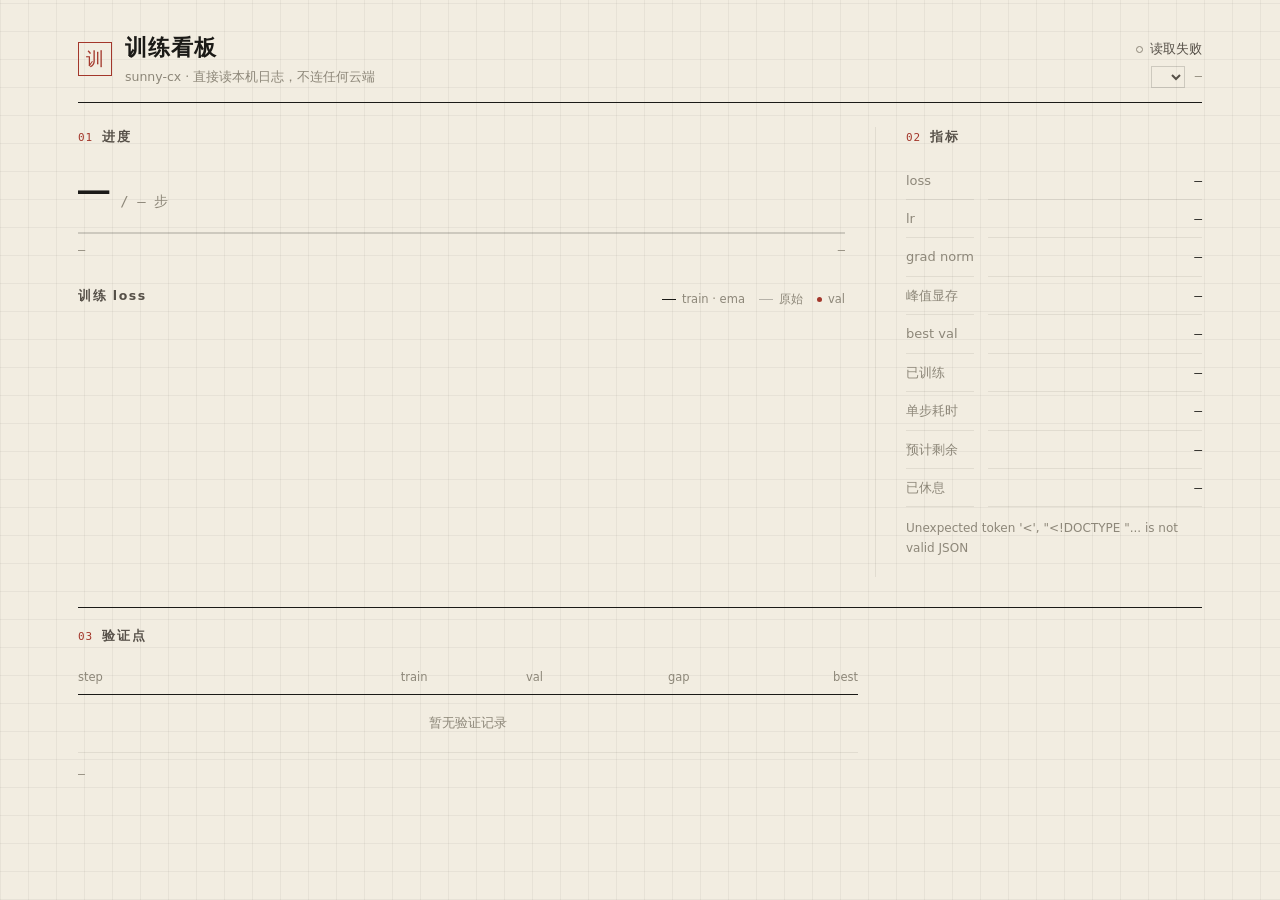
==== web/live.html @ 420f2d52 "feat: 本地实时训练看板（读日志，不连云端） 服务端 - server/train_state.py：纯标准库解析 logs/*.log 与 checkpoints/*.json   进度 / l" ====
<!doctype html>
<html lang="zh-CN">
<head>
<meta charset="utf-8">
<meta name="viewport" content="width=device-width, initial-scale=1">
<title>训练看板 · sunny-cx</title>
<meta name="description" content="直接读取本机训练日志与检查点的看板：进度、loss 曲线、验证点、显存与 ETA。">
<link rel="icon" href="./favicon.svg" type="image/svg+xml">
<link rel="stylesheet" href="./live.css">
</head>
<body>
<div class="sheet">

  <header class="masthead">
    <div class="brand">
      <span class="seal" aria-hidden="true">训</span>
      <div class="brand-text">
        <h1>训练看板</h1>
        <p class="brand-sub">sunny-cx · 直接读本机日志，不连任何云端</p>
      </div>
    </div>

    <div class="head-right">
      <div class="status" role="status" aria-live="polite">
        <span class="dot" id="dot" data-state="unknown"></span>
        <span id="state-text">读取中</span>
      </div>
      <div class="head-meta">
        <label class="sr-only" for="run">训练任务</label>
        <select id="run"></select>
        <span id="updated" class="updated">—</span>
      </div>
    </div>
  </header>

  <main class="board">

    <section class="col-main" aria-labelledby="h-progress">
      <div class="panel-head">
        <span class="idx">01</span>
        <h2 id="h-progress">进度</h2>
      </div>

      <div class="step-block">
        <div class="stepnum"><span id="step">—</span><span class="of">/ <span id="total">—</span> 步</span></div>
        <div class="ruler" id="ruler" role="img" aria-label="训练进度">
          <i id="ruler-fill"></i>
        </div>
        <div class="ruler-foot">
          <span id="pct">—</span>
          <span id="epoch">—</span>
        </div>
      </div>

      <div class="chart-wrap">
        <div class="chart-head">
          <h3>训练 loss</h3>
          <div class="legend">
            <span class="lg"><i class="lg-line"></i>train · ema</span>
            <span class="lg"><i class="lg-line lg-faint"></i>原始</span>
            <span class="lg"><i class="lg-dot"></i>val</span>
          </div>
        </div>
        <svg id="curve" viewBox="0 0 720 250" preserveAspectRatio="none" role="img"
             aria-label="训练与验证 loss 曲线"></svg>
      </div>
    </section>

    <section class="col-side" aria-labelledby="h-metrics">
      <div class="panel-head">
        <span class="idx">02</span>
        <h2 id="h-metrics">指标</h2>
      </div>

      <dl class="metrics">
        <dt>loss</dt><dd id="m-loss">—</dd>
        <dt>lr</dt><dd id="m-lr">—</dd>
        <dt>grad norm</dt><dd id="m-gnorm">—</dd>
        <dt>峰值显存</dt><dd id="m-vram">—</dd>
        <dt>best val</dt><dd id="m-best">—</dd>
        <dt>已训练</dt><dd id="m-elapsed">—</dd>
        <dt>单步耗时</dt><dd id="m-sps">—</dd>
        <dt>预计剩余</dt><dd id="m-eta">—</dd>
        <dt>已休息</dt><dd id="m-rest">—</dd>
      </dl>

      <p class="hint" id="hint">—</p>
    </section>

  </main>

  <section class="col-full" aria-labelledby="h-vals">
    <div class="panel-head">
      <span class="idx">03</span>
      <h2 id="h-vals">验证点</h2>
      <span class="panel-note" id="val-note"></span>
    </div>
    <table class="vals">
      <thead>
        <tr><th>step</th><th>train</th><th>val</th><th>gap</th><th>best</th></tr>
      </thead>
      <tbody id="val-body">
        <tr><td colspan="5" class="empty">暂无验证记录</td></tr>
      </tbody>
    </table>
    <p class="foot" id="foot">—</p>
  </section>

</div>
<script src="./live.js"></script>
</body>
</html>
---- web/live.css ----
/* ==========================================================================
   sunny-cx 训练看板 —— 与问诊页同一套 token（宣纸 / 墨 / 朱砂）
   秩序靠细线、对齐与留白；无渐变、无发光、无卡片堆叠。
   ========================================================================== */

:root {
  --paper:        #f2ede1;
  --paper-raise:  #faf7ef;
  --ink:          #1b1a17;
  --ink-2:        #565048;
  --ink-3:        #8d8779;
  --cinnabar:     #a3372b;
  --cinnabar-mid: rgba(163, 55, 43, .16);
  --cinnabar-wash:rgba(163, 55, 43, .07);

  --rule:         rgba(27, 26, 23, .17);
  --rule-soft:    rgba(27, 26, 23, .08);
  --rule-hair:    rgba(27, 26, 23, .05);

  --serif: "Songti SC", "STSong", "Noto Serif SC", "Source Han Serif SC", "SimSun", serif;
  --sans:  "PingFang SC", "Hiragino Sans GB", "Microsoft YaHei", "Noto Sans SC", system-ui, sans-serif;
  --mono:  "Cascadia Mono", "SF Mono", "JetBrains Mono", Consolas, monospace;

  --w: 1180px;
}

* { box-sizing: border-box; }

body {
  margin: 0;
  min-height: 100vh;
  background-color: var(--paper);
  background-image:
    repeating-linear-gradient(0deg, var(--rule-hair) 0 1px, transparent 1px 28px),
    repeating-linear-gradient(90deg, var(--rule-hair) 0 1px, transparent 1px 28px);
  color: var(--ink);
  font-family: var(--sans);
  font-size: 15px;
  line-height: 1.65;
  -webkit-font-smoothing: antialiased;
}

.sr-only {
  position: absolute; width: 1px; height: 1px;
  padding: 0; margin: -1px; overflow: hidden;
  clip: rect(0 0 0 0); white-space: nowrap; border: 0;
}

.sheet {
  max-width: var(--w);
  margin: 0 auto;
  padding: 0 28px 44px;
}

/* ---------------------------------------------------------------- 页头 */
.masthead {
  display: flex;
  align-items: flex-end;
  justify-content: space-between;
  gap: 24px;
  padding: 30px 0 14px;
  border-bottom: 1px solid var(--ink);
}

.brand { display: flex; align-items: center; gap: 13px; }

.seal {
  flex: 0 0 auto;
  width: 34px; height: 34px;
  display: grid; place-items: center;
  border: 1px solid var(--cinnabar);
  color: var(--cinnabar);
  font-family: var(--serif);
  font-size: 18px;
  line-height: 1;
}

.brand-text h1 {
  margin: 0;
  font-size: 22px;
  font-weight: 600;
  letter-spacing: .04em;
}

.brand-sub {
  margin: 1px 0 0;
  font-size: 12.5px;
  color: var(--ink-3);
}

.head-right { text-align: right; }

.status {
  display: flex;
  align-items: center;
  justify-content: flex-end;
  gap: 7px;
  font-size: 13px;
  color: var(--ink-2);
}

.dot {
  width: 7px; height: 7px;
  border-radius: 50%;
  border: 1px solid var(--ink-3);
  background: transparent;
}

.dot[data-state="training"] { border-color: var(--cinnabar); background: var(--cinnabar); }
.dot[data-state="resting"]  { border-color: var(--cinnabar); background: transparent; }
.dot[data-state="stopped"]  { border-color: var(--ink-3);    background: transparent; }
.dot[data-state="unknown"]  { border-color: var(--ink-3);    background: transparent; }

.head-meta {
  margin-top: 6px;
  display: flex;
  align-items: center;
  justify-content: flex-end;
  gap: 10px;
  font-size: 12px;
  color: var(--ink-3);
}

select {
  font-family: var(--mono);
  font-size: 12px;
  color: var(--ink-2);
  background: transparent;
  border: 1px solid var(--rule);
  border-radius: 0;
  padding: 2px 6px;
}

.updated { font-family: var(--mono); font-variant-numeric: tabular-nums; }

/* ---------------------------------------------------------------- 版式 */
.board {
  display: grid;
  grid-template-columns: minmax(0, 1fr) 326px;
  margin-top: 24px;
}

.col-main { padding-right: 30px; border-right: 1px solid var(--rule-soft); }
.col-side { padding-left: 30px; }

.col-full {
  margin-top: 30px;
  padding-top: 18px;
  border-top: 1px solid var(--ink);
}

.panel-head {
  display: flex;
  align-items: baseline;
  gap: 9px;
  margin-bottom: 14px;
}

.idx {
  font-family: var(--mono);
  font-size: 11px;
  color: var(--cinnabar);
  letter-spacing: .08em;
}

.panel-head h2 {
  margin: 0;
  font-size: 12.5px;
  font-weight: 600;
  letter-spacing: .16em;
  color: var(--ink-2);
}

.panel-note { margin-left: auto; font-size: 12px; color: var(--ink-3); }

/* ---------------------------------------------------------------- 进度 */
.stepnum {
  font-family: var(--mono);
  font-size: 52px;
  font-weight: 500;
  line-height: 1;
  letter-spacing: -.02em;
  font-variant-numeric: tabular-nums;
}

.stepnum .of {
  margin-left: 12px;
  font-size: 14px;
  font-weight: 400;
  letter-spacing: 0;
  color: var(--ink-3);
}

.ruler {
  position: relative;
  height: 2px;
  margin: 18px 0 7px;
  background: var(--rule);
}

.ruler i {
  position: absolute;
  left: 0; top: 0; bottom: 0;
  width: 0;
  background: var(--cinnabar);
}

.ruler-foot {
  display: flex;
  justify-content: space-between;
  font-family: var(--mono);
  font-size: 12px;
  color: var(--ink-3);
  font-variant-numeric: tabular-nums;
}

/* ---------------------------------------------------------------- 曲线 */
.chart-wrap { margin-top: 26px; }

.chart-head {
  display: flex;
  align-items: baseline;
  justify-content: space-between;
  margin-bottom: 2px;
}

.chart-head h3 {
  margin: 0;
  font-size: 12.5px;
  font-weight: 600;
  letter-spacing: .12em;
  color: var(--ink-2);
}

.legend { display: flex; gap: 14px; font-size: 11.5px; color: var(--ink-3); }
.lg { display: inline-flex; align-items: center; gap: 6px; }
.lg-line { width: 14px; height: 1.5px; background: var(--ink); }
.lg-faint { height: 1px; background: rgba(27, 26, 23, .28); }
.lg-dot { width: 5px; height: 5px; border-radius: 50%; background: var(--cinnabar); }

#curve {
  display: block;
  width: 100%;
  height: auto;
  overflow: visible;
}

#curve .grid      { stroke: var(--rule-hair); stroke-width: 1; }
#curve .axis      { fill: var(--ink-3); font-size: 10.5px; font-family: var(--mono); }
#curve .raw       { fill: none; stroke: rgba(27, 26, 23, .20); stroke-width: .9; }
#curve .train     { fill: none; stroke: var(--ink); stroke-width: 1.4; stroke-linejoin: round; }
#curve .val       { fill: var(--cinnabar); }
#curve .best      { stroke: var(--cinnabar-mid); stroke-width: 1; stroke-dasharray: 4 4; }
#curve .empty-msg { fill: var(--ink-3); font-size: 12px; font-family: var(--sans); }

/* ---------------------------------------------------------------- 指标 */
.metrics {
  display: grid;
  grid-template-columns: auto 1fr;
  column-gap: 14px;
  margin: 0;
  font-size: 13px;
}

.metrics dt {
  padding: 8px 0;
  color: var(--ink-3);
  border-bottom: 1px solid var(--rule-soft);
}

.metrics dd {
  margin: 0;
  padding: 8px 0;
  text-align: right;
  font-family: var(--mono);
  font-variant-numeric: tabular-nums;
  border-bottom: 1px solid var(--rule-soft);
}

.metrics dd.is-accent { color: var(--cinnabar); }

.hint {
  margin: 12px 0 0;
  font-size: 12px;
  line-height: 1.6;
  color: var(--ink-3);
}

/* ---------------------------------------------------------------- 验证表 */
.vals {
  width: 100%;
  max-width: 780px;
  border-collapse: collapse;
  font-family: var(--mono);
  font-size: 12.5px;
  font-variant-numeric: tabular-nums;
}

.vals th {
  padding: 7px 0;
  text-align: right;
  font-family: var(--sans);
  font-size: 11.5px;
  font-weight: 400;
  color: var(--ink-3);
  border-bottom: 1px solid var(--ink);
}

.vals th:first-child, .vals td:first-child { text-align: left; }

.vals td {
  padding: 7px 0;
  text-align: right;
  border-bottom: 1px solid var(--rule-soft);
}

.vals td.empty {
  text-align: center;
  color: var(--ink-3);
  padding: 18px 0;
  font-family: var(--sans);
}

.vals tr.is-best td { color: var(--cinnabar); }

.foot {
  margin: 12px 0 0;
  font-family: var(--mono);
  font-size: 11.5px;
  color: var(--ink-3);
}

/* ---------------------------------------------------------------- 降级 */
@media (max-width: 900px) {
  .board { grid-template-columns: 1fr; }
  .col-main { padding-right: 0; border-right: 0; }
  .col-side {
    padding-left: 0;
    margin-top: 26px;
    padding-top: 18px;
    border-top: 1px solid var(--rule);
  }
  .stepnum { font-size: 40px; }
  .masthead { align-items: flex-start; flex-direction: column; gap: 12px; }
  .head-right { text-align: left; }
  .status, .head-meta { justify-content: flex-start; }
}

@media (prefers-reduced-motion: reduce) {
  * { transition: none !important; animation: none !important; }
}
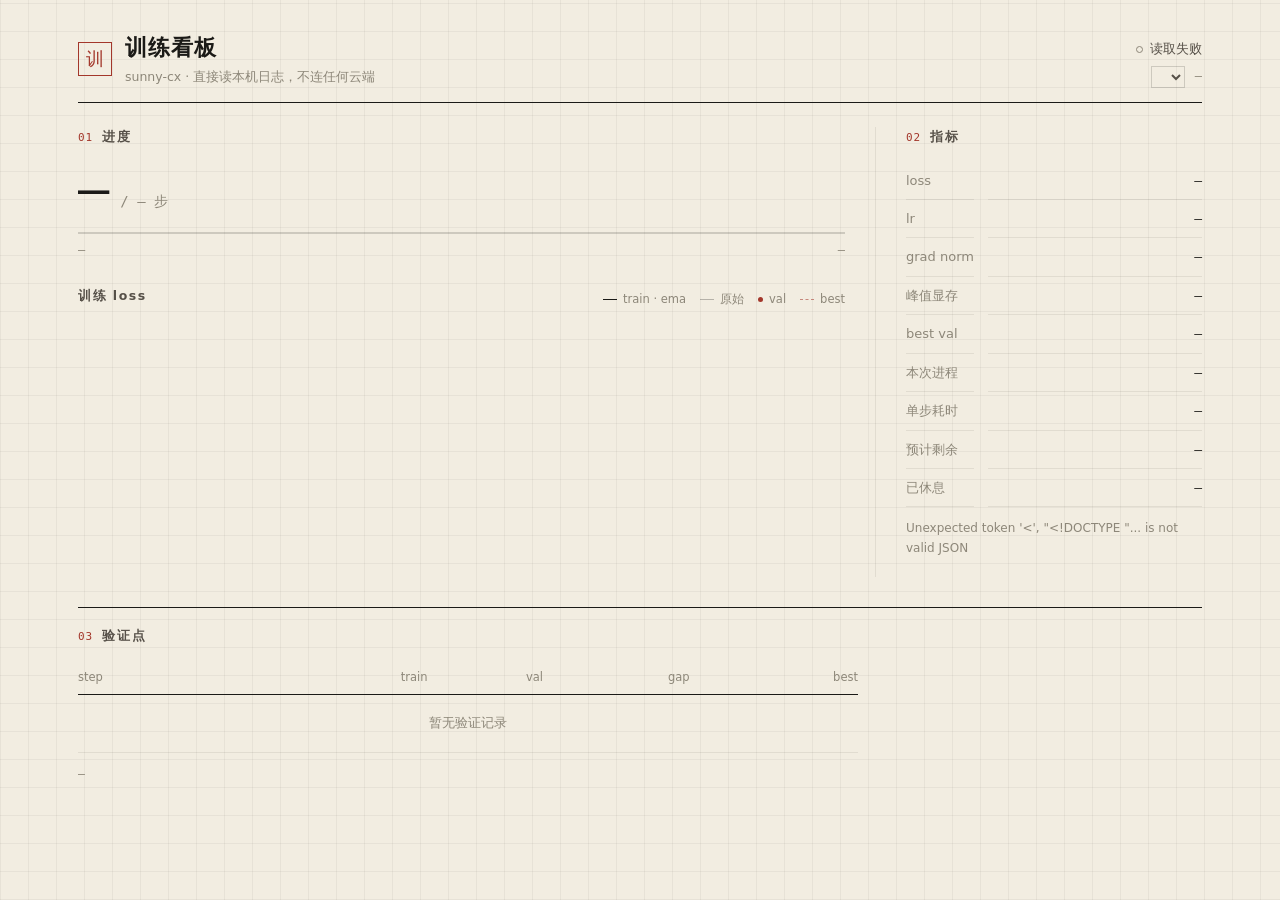
==== commit 9d3b0140: "fix: 续训时 8-bit 优化器恢复的 OOM，并修正看板 ETA 口径 续训失败的真实原因 - bnb 8-bit 优化器状态恢复会临时把 int8 升精度，峰值远超常驻 0.98GiB - 首" ====
--- a/web/live.html
+++ b/web/live.html
@@ -59,6 +59,7 @@
             <span class="lg"><i class="lg-line"></i>train · ema</span>
             <span class="lg"><i class="lg-line lg-faint"></i>原始</span>
             <span class="lg"><i class="lg-dot"></i>val</span>
+            <span class="lg" id="lg-best" hidden><i class="lg-dash"></i><span id="lg-best-text">best</span></span>
           </div>
         </div>
         <svg id="curve" viewBox="0 0 720 250" preserveAspectRatio="none" role="img"
@@ -78,7 +79,7 @@
         <dt>grad norm</dt><dd id="m-gnorm">—</dd>
         <dt>峰值显存</dt><dd id="m-vram">—</dd>
         <dt>best val</dt><dd id="m-best">—</dd>
-        <dt>已训练</dt><dd id="m-elapsed">—</dd>
+        <dt>本次进程</dt><dd id="m-elapsed">—</dd>
         <dt>单步耗时</dt><dd id="m-sps">—</dd>
         <dt>预计剩余</dt><dd id="m-eta">—</dd>
         <dt>已休息</dt><dd id="m-rest">—</dd>
--- a/web/live.css
+++ b/web/live.css
@@ -237,6 +237,7 @@
 .lg-line { width: 14px; height: 1.5px; background: var(--ink); }
 .lg-faint { height: 1px; background: rgba(27, 26, 23, .28); }
 .lg-dot { width: 5px; height: 5px; border-radius: 50%; background: var(--cinnabar); }
+.lg-dash { width: 14px; height: 0; border-top: 1px dashed var(--cinnabar); opacity: .55; }
 
 #curve {
   display: block;
